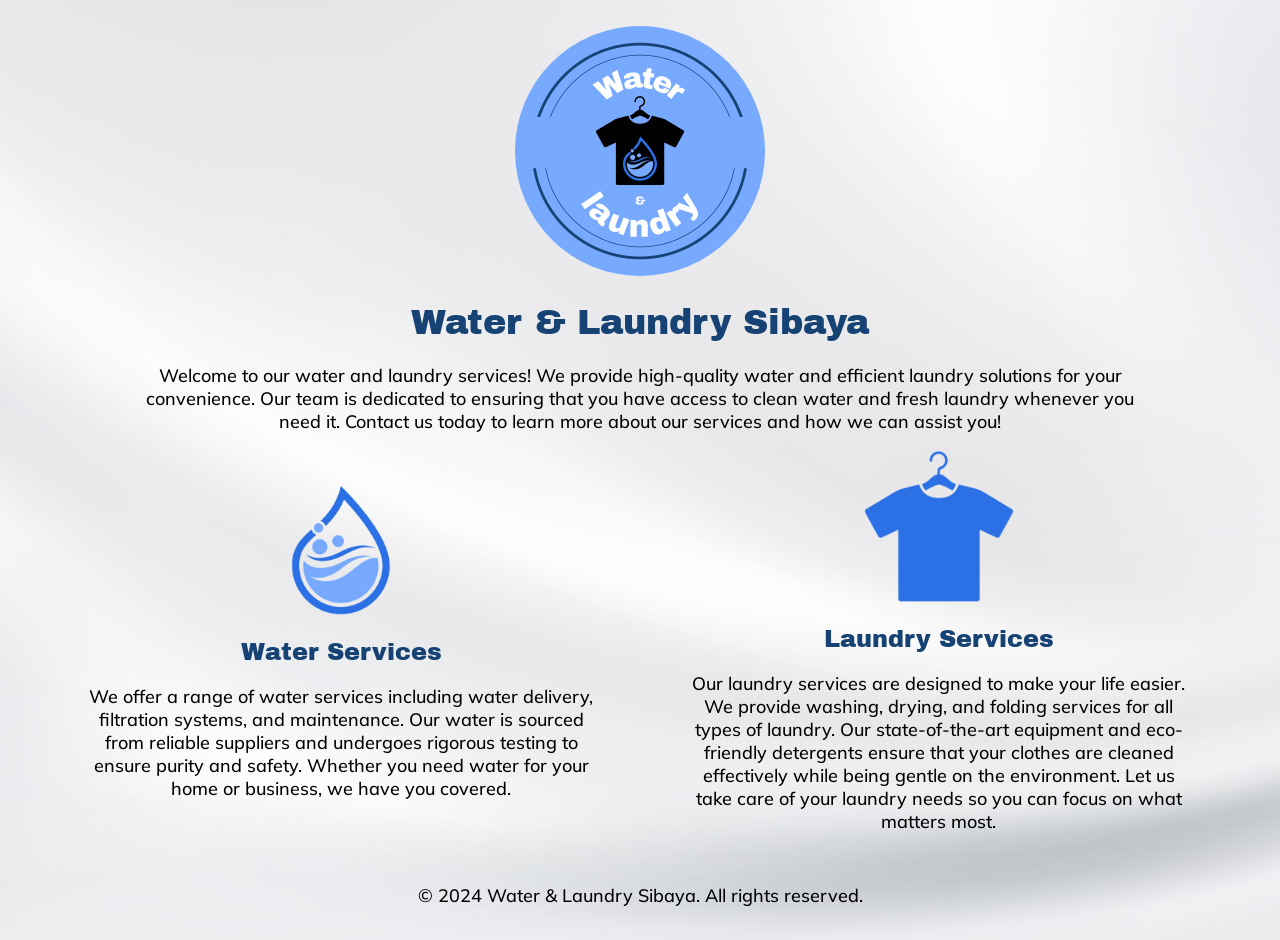
==== index.html @ 8939aa00 "Add files via upload" ====
<!DOCTYPE html>
<html lang="en">
<head>
    <meta charset="UTF-8">
    <meta name="viewport" content="width=device-width, initial-scale=1.0">
    <title>Water & Laundry</title>
    <link rel="stylesheet" href="style.css">
    <link rel="preconnect" href="https://fonts.googleapis.com">
    <link rel="preconnect" href="https://fonts.gstatic.com" crossorigin>
    <link href="https://fonts.googleapis.com/css2?family=Archivo+Black&display=swap" rel="stylesheet">
    <link href="https://fonts.googleapis.com/css2?family=Mulish:ital,wght@0,200..1000;1,200..1000&display=swap" rel="stylesheet">
</head>
<body>

    <div class="header">
        <a href="./contact.html"><img src="./logo.png" alt="Water & Laundry Logo" class="logo"></a>
        <h1>Water & Laundry Sibaya</h1>
        <p>Welcome to our water and laundry services! We provide high-quality water and efficient laundry solutions for your convenience. 
            Our team is dedicated to ensuring that you have access to clean water and fresh laundry whenever you need it. 
            Contact us today to learn more about our services and how we can assist you!
        </p>
    </div>
    
    <div class="container">
        <div class="service">
            <a href="./water.html"><img src="./waterIcon.png" alt="waterdrop" class="water-icon"/></a>
            <h2>Water Services</h2>
            <p>We offer a range of water services including water delivery, filtration systems, and maintenance. 
                Our water is sourced from reliable suppliers and undergoes rigorous testing to ensure purity and safety. 
                Whether you need water for your home or business, we have you covered.
            </p>
        </div>

        <div class="service">
            <a href="./laundry.html"><img src="./laundryIcon.png" alt="hung t-shirt" class="laundry-icon"/></a>
            <h2>Laundry Services</h2>
            <p>Our laundry services are designed to make your life easier. We provide washing, drying, and folding services for all types of laundry. 
                Our state-of-the-art equipment and eco-friendly detergents ensure that your clothes are cleaned effectively while being gentle on the environment. 
                Let us take care of your laundry needs so you can focus on what matters most.
            </p>
        </div>
        
    </div>
    
    <div class="footer">
        <p>&copy; 2024 Water & Laundry Sibaya. All rights reserved.</p>
    </div>

</body>
</html>
---- style.css ----
body {
    display: flex;
    flex-direction: column;
    margin: 0;
    align-self: center;
    min-height: 100vh;
    background-image: url(./whiteLinenbg.jpg);
    background-size: cover;
    overflow: hidden; /* prevents scrollbar*/
}

/* header */
.header {
    text-align: center;
    width: 80%;
    align-self: center;
    justify-self: center;
    margin-top: 2%;
}

.logo {
    width: 250px;
    border-radius: 50%;
    justify-self: center;
}

h1 {
    font-size: 35px;
}

h1, h2 {
    font-family: "Archivo Black", sans-serif;
    font-weight: 400;
    font-style: normal;
    color: #164374;
}

p {
    font-family: "Mulish", sans-serif;
    font-optical-sizing: auto;
    font-weight: 500;
    font-size: large;
    font-style: normal;
}

/* main page */
.container {
    display: flex;
    flex: 1; /* to make sure the footer is pushed to the absolute bottom */
    flex-direction: row;
    justify-content: space-evenly;
    align-items: center;
}

.service {
    text-align: center;
    width: 40%;
    align-self: center;
}

.water-icon {
    width: 100px;
}

.laundry-icon {
    width: 150px;
}


/* contact page */
.contact-info {
    display: flex;
    flex: 1; /* to make sure the footer is pushed to the absolute bottom */
    flex-direction: column;
    align-items: center;
    align-self: center;
    text-align: center;
    margin-top: 0;
}

/* water and laundry pages */
.service-container {
    width: 80%;
    display: flex;
    flex: 1; /* to make sure the footer is pushed to the absolute bottom */
    flex-direction: row;
    justify-content: space-evenly;
    align-items: center;
    align-self: center;
    text-align: center;
}

.price-list {
    list-style-type: none;
    padding: 0;
}

.price-list li {
    font-family: "Mulish", sans-serif;
    font-optical-sizing: auto;
    font-weight: 500;
    font-size: large;
    font-style: normal;
}

.delivery-details {
    width: 70%;
    align-self: center;
    text-align: center;
}

/* footer */
.footer {
    width: 100%;
    text-align: center;
    padding: 15px 0;
}
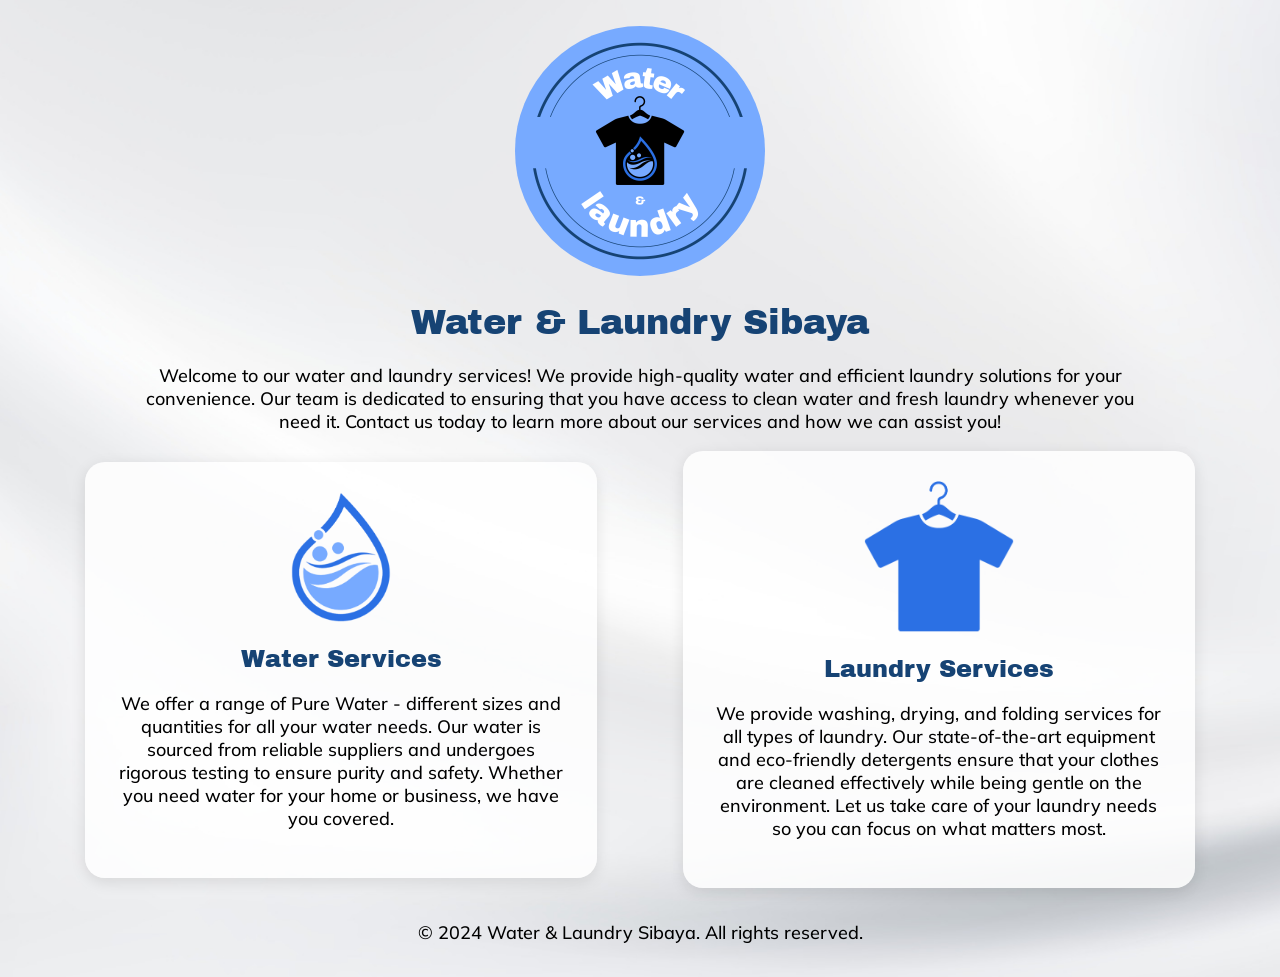
==== commit 79f17caf: "Revise water services description in index.html Updated water services description for clarity." ====
--- a/index.html
+++ b/index.html
@@ -25,7 +25,7 @@
         <div class="service">
             <a href="./water.html"><img src="./waterIcon.png" alt="waterdrop" class="water-icon"/></a>
             <h2>Water Services</h2>
-            <p>We offer a range of water services including water delivery, filtration systems, and maintenance. 
+            <p>We offer a range of Pure Water - different sizes and quantities for all your water needs.
                 Our water is sourced from reliable suppliers and undergoes rigorous testing to ensure purity and safety. 
                 Whether you need water for your home or business, we have you covered.
             </p>
@@ -34,7 +34,7 @@
         <div class="service">
             <a href="./laundry.html"><img src="./laundryIcon.png" alt="hung t-shirt" class="laundry-icon"/></a>
             <h2>Laundry Services</h2>
-            <p>Our laundry services are designed to make your life easier. We provide washing, drying, and folding services for all types of laundry. 
+            <p>We provide washing, drying, and folding services for all types of laundry. 
                 Our state-of-the-art equipment and eco-friendly detergents ensure that your clothes are cleaned effectively while being gentle on the environment. 
                 Let us take care of your laundry needs so you can focus on what matters most.
             </p>
@@ -47,4 +47,4 @@
     </div>
 
 </body>
-</html>+</html>
--- a/style.css
+++ b/style.css
@@ -1,8 +1,11 @@
+* {
+    box-sizing: border-box;
+}
+
 body {
     display: flex;
     flex-direction: column;
     margin: 0;
-    align-self: center;
     min-height: 100vh;
     background-image: url(./whiteLinenbg.jpg);
     background-size: cover;
@@ -56,6 +59,10 @@
     text-align: center;
     width: 40%;
     align-self: center;
+    background-color: rgba(255, 255, 255, 0.85); 
+    border-radius: 20px; 
+    padding: 30px;
+    box-shadow: 0 4px 15px rgba(0,0,0,0.1); /* a soft drop shadow */
 }
 
 .water-icon {
@@ -114,4 +121,4 @@
     width: 100%;
     text-align: center;
     padding: 15px 0;
-}+}
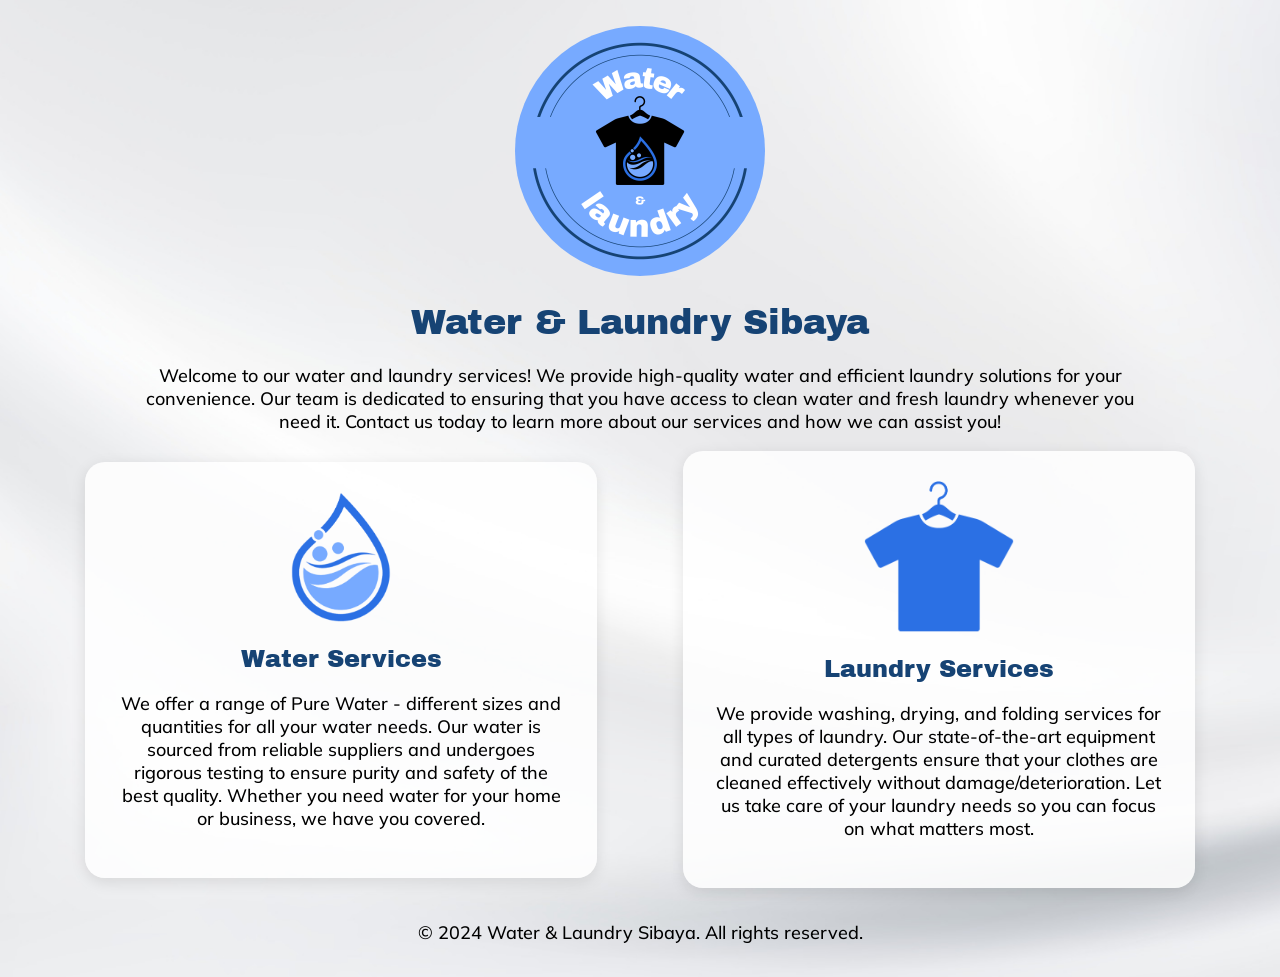
==== commit 4b8b7433: "Refine content in index.html for services Updated service descriptions for clarity and detail." ====
--- a/index.html
+++ b/index.html
@@ -26,7 +26,7 @@
             <a href="./water.html"><img src="./waterIcon.png" alt="waterdrop" class="water-icon"/></a>
             <h2>Water Services</h2>
             <p>We offer a range of Pure Water - different sizes and quantities for all your water needs.
-                Our water is sourced from reliable suppliers and undergoes rigorous testing to ensure purity and safety. 
+                Our water is sourced from reliable suppliers and undergoes rigorous testing to ensure purity and safety of the best quality. 
                 Whether you need water for your home or business, we have you covered.
             </p>
         </div>
@@ -35,7 +35,7 @@
             <a href="./laundry.html"><img src="./laundryIcon.png" alt="hung t-shirt" class="laundry-icon"/></a>
             <h2>Laundry Services</h2>
             <p>We provide washing, drying, and folding services for all types of laundry. 
-                Our state-of-the-art equipment and eco-friendly detergents ensure that your clothes are cleaned effectively while being gentle on the environment. 
+                Our state-of-the-art equipment and curated detergents ensure that your clothes are cleaned effectively without damage/deterioration. 
                 Let us take care of your laundry needs so you can focus on what matters most.
             </p>
         </div>
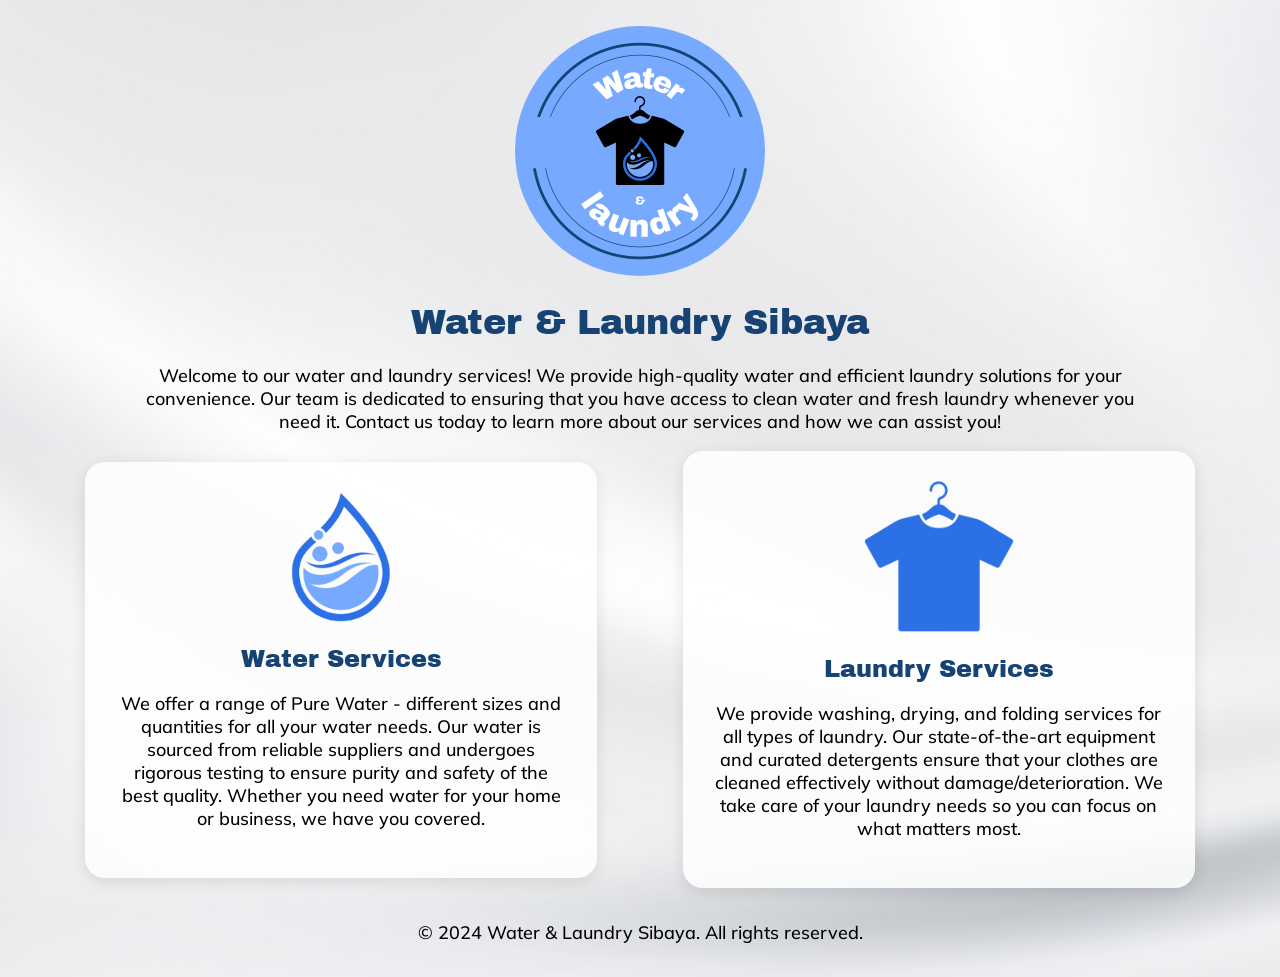
==== commit 97b2e4dd: "Fix HTML formatting and structure" ====
--- a/index.html
+++ b/index.html
@@ -36,7 +36,7 @@
             <h2>Laundry Services</h2>
             <p>We provide washing, drying, and folding services for all types of laundry. 
                 Our state-of-the-art equipment and curated detergents ensure that your clothes are cleaned effectively without damage/deterioration. 
-                Let us take care of your laundry needs so you can focus on what matters most.
+                We take care of your laundry needs so you can focus on what matters most.
             </p>
         </div>
         
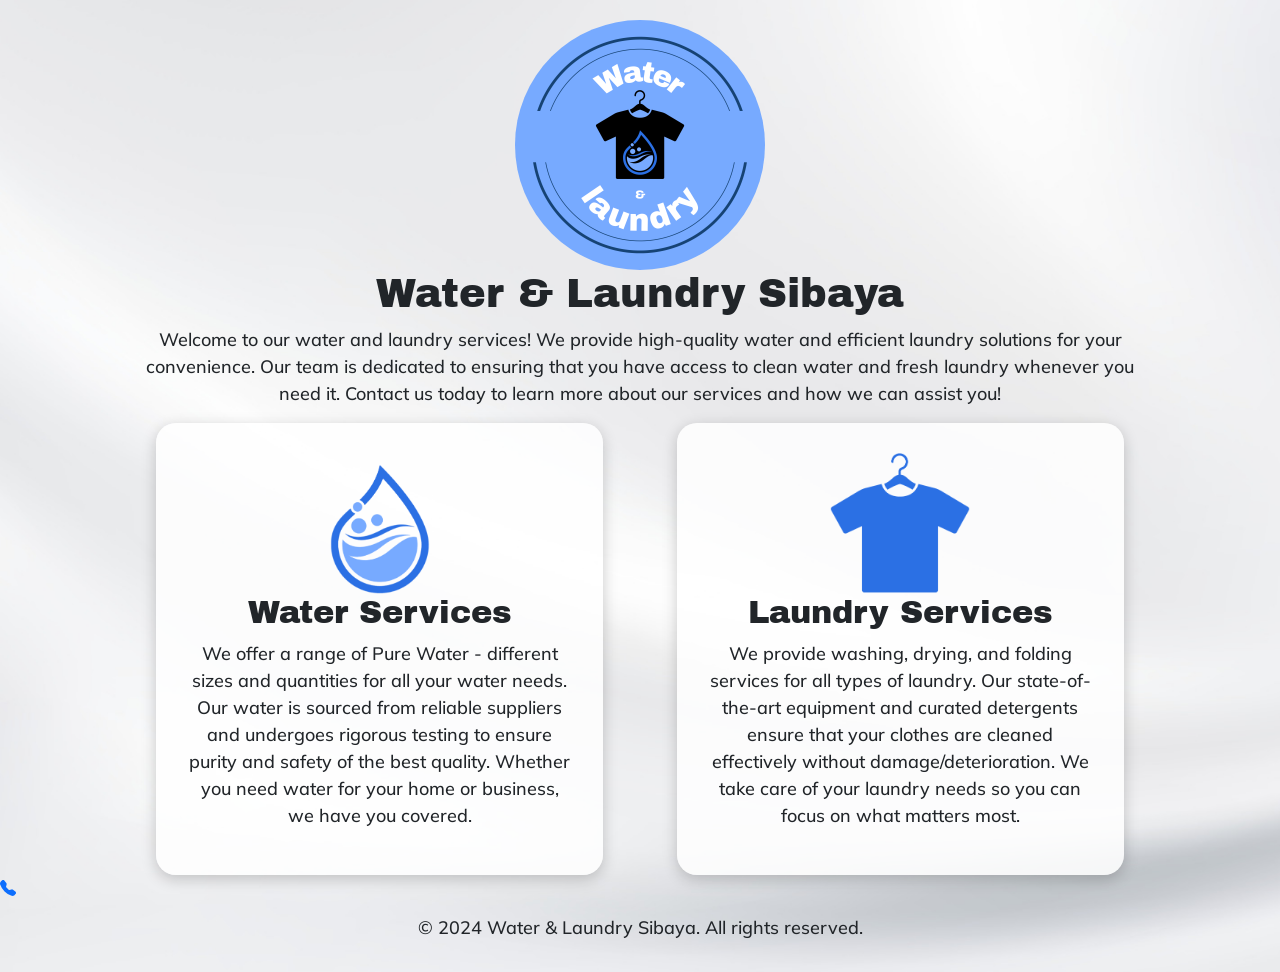
==== commit d47b23b9: "Integrate Bootstrap for enhanced styling Added Bootstrap CSS and JS for improved styling and functio" ====
--- a/index.html
+++ b/index.html
@@ -9,6 +9,7 @@
     <link rel="preconnect" href="https://fonts.gstatic.com" crossorigin>
     <link href="https://fonts.googleapis.com/css2?family=Archivo+Black&display=swap" rel="stylesheet">
     <link href="https://fonts.googleapis.com/css2?family=Mulish:ital,wght@0,200..1000;1,200..1000&display=swap" rel="stylesheet">
+    <link href="https://cdn.jsdelivr.net/npm/bootstrap@5.3.8/dist/css/bootstrap.min.css" rel="stylesheet" integrity="sha384-sRIl4kxILFvY47J16cr9ZwB07vP4J8+LH7qKQnuqkuIAvNWLzeN8tE5YBujZqJLB" crossorigin="anonymous">
 </head>
 <body>
 
@@ -41,10 +42,17 @@
         </div>
         
     </div>
+
+    <a href="./contact.html" class="floating-contact-btn">
+        <svg xmlns="http://www.w3.org/2000/svg" width="16" height="16" fill="currentColor" class="bi bi-telephone-fill" viewBox="0 0 16 16">
+            <path fill-rule="evenodd" d="M1.885.511a1.745 1.745 0 0 1 2.61.163L6.29 2.98c.329.423.445.974.315 1.494l-.547 2.19a.68.68 0 0 0 .178.643l2.457 2.457a.68.68 0 0 0 .644.178l2.189-.547a1.75 1.75 0 0 1 1.494.315l2.306 1.794c.829.645.905 1.87.163 2.611l-1.034 1.034c-.74.74-1.846 1.065-2.877.702a18.6 18.6 0 0 1-7.01-4.42 18.6 18.6 0 0 1-4.42-7.009c-.362-1.03-.037-2.137.703-2.877z"/>
+        </svg>
+    </a>
     
     <div class="footer">
         <p>&copy; 2024 Water & Laundry Sibaya. All rights reserved.</p>
     </div>
 
+    <script src="https://cdn.jsdelivr.net/npm/bootstrap@5.3.8/dist/js/bootstrap.bundle.min.js" integrity="sha384-FKyoEForCGlyvwx9Hj09JcYn3nv7wiPVlz7YYwJrWVcXK/BmnVDxM+D2scQbITxI" crossorigin="anonymous"></script>
 </body>
 </html>
--- a/style.css
+++ b/style.css
@@ -10,6 +10,7 @@
     background-image: url(./whiteLinenbg.jpg);
     background-size: cover;
     overflow: hidden; /* prevents scrollbar*/
+    justify-content: flex-start;
 }
 
 /* header */
@@ -18,7 +19,7 @@
     width: 80%;
     align-self: center;
     justify-self: center;
-    margin-top: 2%;
+    margin-top: 20px;
 }
 
 .logo {
@@ -27,15 +28,24 @@
     justify-self: center;
 }
 
-h1 {
-    font-size: 35px;
-}
-
 h1, h2 {
     font-family: "Archivo Black", sans-serif;
     font-weight: 400;
     font-style: normal;
     color: #164374;
+    align-self: center;
+    text-align: center;
+    justify-self: center;
+}
+
+h1 {
+    font-size: 35px;
+    margin-top: 20px;  
+    margin-bottom: 0; 
+}
+
+h2 {
+    margin-top: 0;
 }
 
 p {
@@ -44,6 +54,9 @@
     font-weight: 500;
     font-size: large;
     font-style: normal;
+    align-self: center;
+    text-align: center;
+    justify-self: center;
 }
 
 /* main page */
@@ -62,39 +75,76 @@
     background-color: rgba(255, 255, 255, 0.85); 
     border-radius: 20px; 
     padding: 30px;
-    box-shadow: 0 4px 15px rgba(0,0,0,0.1); /* a soft drop shadow */
+    box-shadow: 0 4px 15px rgba(0,0,0,0.2); /* a soft drop shadow */
 }
 
 .water-icon {
     width: 100px;
+    margin-top: 10.9px;
 }
 
 .laundry-icon {
-    width: 150px;
+    width: 140px;
 }
 
 
 /* contact page */
+.contact-h1{
+    margin-top: 0;
+}
+
 .contact-info {
     display: flex;
-    flex: 1; /* to make sure the footer is pushed to the absolute bottom */
     flex-direction: column;
     align-items: center;
     align-self: center;
     text-align: center;
-    margin-top: 0;
+    margin: 2% 0;
+    width: 60%;
+    background-color: rgba(255, 255, 255, 0.85); 
+    border-radius: 20px; 
+    padding: 30px;
+    box-shadow: 0 4px 15px rgba(0,0,0,0.2); /* a soft drop shadow */
 }
 
 /* water and laundry pages */
 .service-container {
     width: 80%;
+    height: 22%;
     display: flex;
     flex: 1; /* to make sure the footer is pushed to the absolute bottom */
     flex-direction: row;
     justify-content: space-evenly;
-    align-items: center;
+    align-items: flex-start;
     align-self: center;
     text-align: center;
+    margin-top: 20px;
+}
+
+.service-details {
+    align-items: center;
+    align-self: flex-start;
+    text-align: center;
+    margin: 0;
+    width: 30%;
+    min-height: 200px;
+    background-color: rgba(255, 255, 255, 0.85); 
+    border-radius: 20px; 
+    padding: 25px;
+    box-shadow: 0 4px 15px rgba(0,0,0,0.2); /* a soft drop shadow */
+}
+
+.laundryService-details {
+    align-items: center;
+    align-self: flex-start;
+    text-align: center;
+    margin: 0;
+    width: 30%;
+    min-height: 240px;
+    background-color: rgba(255, 255, 255, 0.85); 
+    border-radius: 20px; 
+    padding: 25px;
+    box-shadow: 0 4px 15px rgba(0,0,0,0.2); /* a soft drop shadow */
 }
 
 .price-list {
@@ -108,12 +158,16 @@
     font-weight: 500;
     font-size: large;
     font-style: normal;
+    align-self: center;
+    text-align: center;
+    justify-self: center;
 }
 
 .delivery-details {
     width: 70%;
     align-self: center;
     text-align: center;
+    margin-top: 10px; /* ensures a small gap below cards */
 }
 
 /* footer */
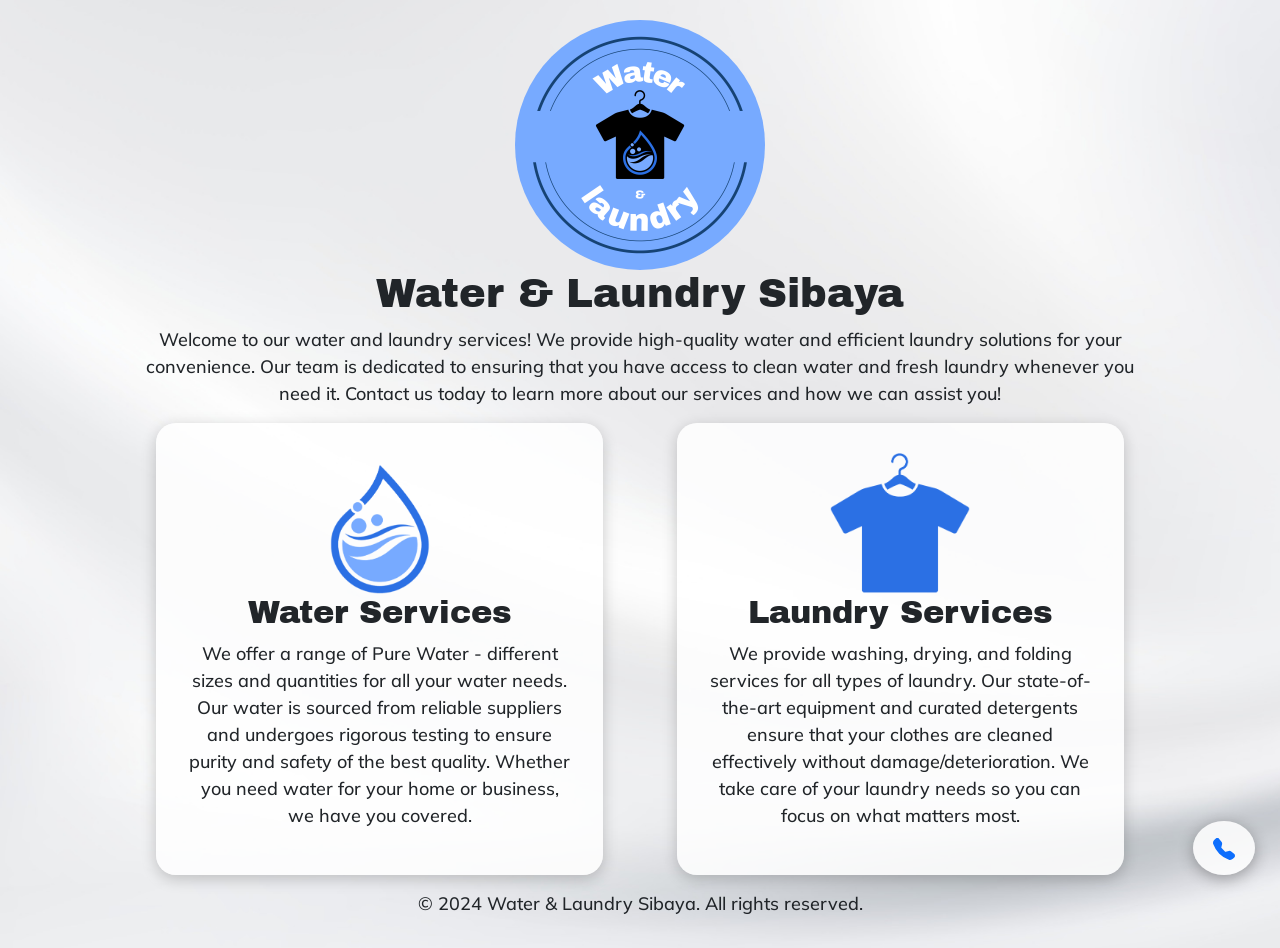
==== commit 08e38fa8: "Fix HTML encoding issues in index.html" ====
--- a/index.html
+++ b/index.html
@@ -44,7 +44,7 @@
     </div>
 
     <a href="./contact.html" class="floating-contact-btn">
-        <svg xmlns="http://www.w3.org/2000/svg" width="16" height="16" fill="currentColor" class="bi bi-telephone-fill" viewBox="0 0 16 16">
+        <svg xmlns="http://www.w3.org/2000/svg" width="22" height="22" fill="currentColor" class="bi bi-telephone-fill" viewBox="0 0 16 16">
             <path fill-rule="evenodd" d="M1.885.511a1.745 1.745 0 0 1 2.61.163L6.29 2.98c.329.423.445.974.315 1.494l-.547 2.19a.68.68 0 0 0 .178.643l2.457 2.457a.68.68 0 0 0 .644.178l2.189-.547a1.75 1.75 0 0 1 1.494.315l2.306 1.794c.829.645.905 1.87.163 2.611l-1.034 1.034c-.74.74-1.846 1.065-2.877.702a18.6 18.6 0 0 1-7.01-4.42 18.6 18.6 0 0 1-4.42-7.009c-.362-1.03-.037-2.137.703-2.877z"/>
         </svg>
     </a>
--- a/style.css
+++ b/style.css
@@ -110,9 +110,7 @@
 /* water and laundry pages */
 .service-container {
     width: 80%;
-    height: 22%;
     display: flex;
-    flex: 1; /* to make sure the footer is pushed to the absolute bottom */
     flex-direction: row;
     justify-content: space-evenly;
     align-items: flex-start;
@@ -167,7 +165,27 @@
     width: 70%;
     align-self: center;
     text-align: center;
-    margin-top: 10px; /* ensures a small gap below cards */
+    margin-top: 30px; /* ensures a small gap below cards */
+    flex: 1;
+}
+
+/* contact button */
+.floating-contact-btn {
+    position: fixed;
+    bottom: 25px; /* distance from the bottom of the screen */
+    right: 25px;  /* distance from the right side of the screen */
+    background-color: rgba(255, 255, 255, 0.85);
+    text-decoration: none;
+    padding: 15px 20px;
+    border-radius: 50%; /* clean round shape */
+    box-shadow: 0 4px 15px rgba(0, 0, 0, 0.3);
+    z-index: 9999; /* to make sure it floats on top of everything else */
+    transition: transform 0.2s ease, background-color 0.2s ease;
+}
+
+.floating-contact-btn:hover {
+    background-color: #0f3054; /* darkens slightly on hover */
+    transform: translateY(-3px); /* subtle lift effect */
 }
 
 /* footer */
@@ -175,4 +193,5 @@
     width: 100%;
     text-align: center;
     padding: 15px 0;
+    margin-top: auto; /* ensures it stays locked to the screen floor */
 }
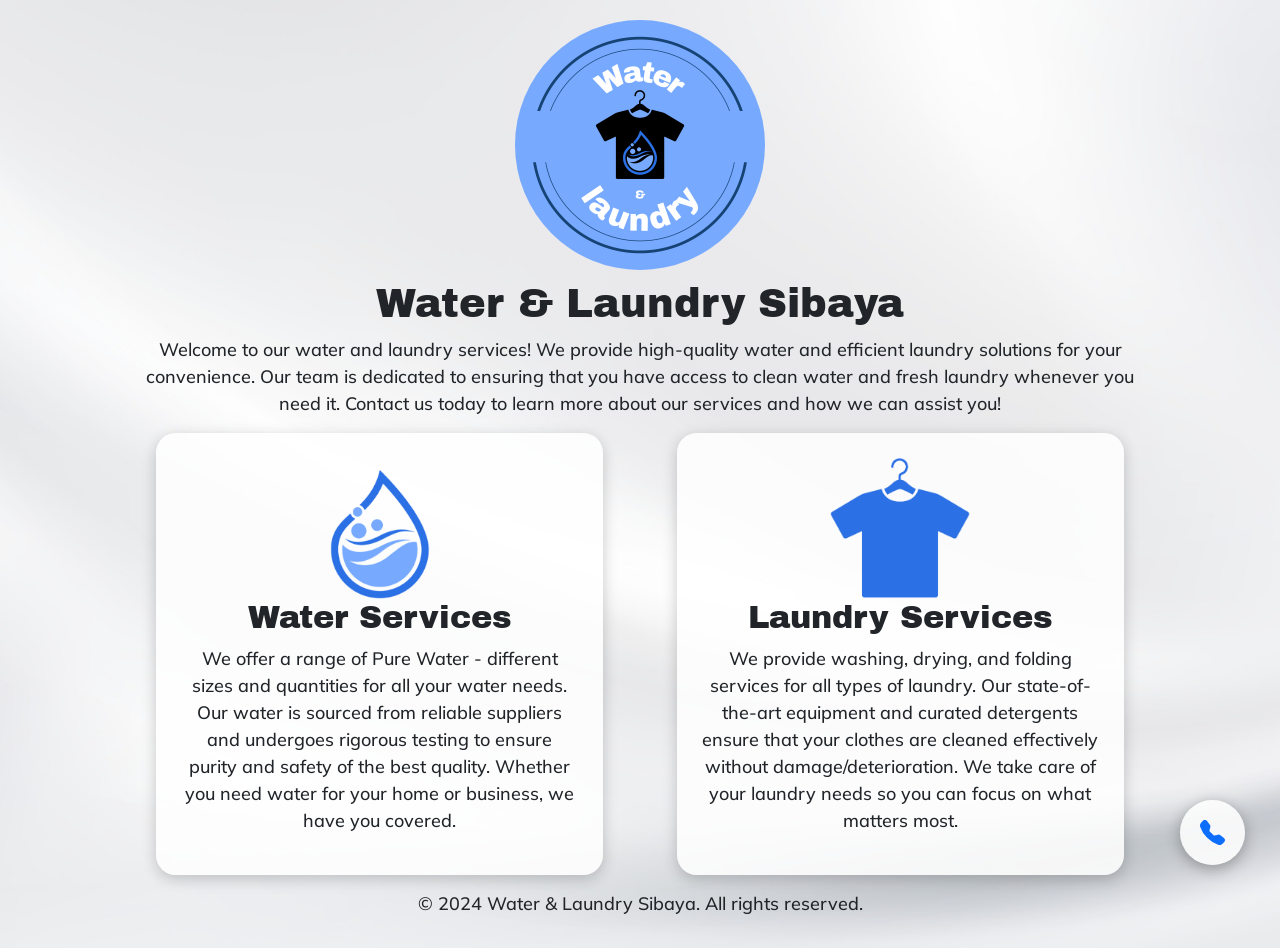
==== commit 2b754946: "Fix HTML encoding issues in index.html" ====
--- a/index.html
+++ b/index.html
@@ -44,7 +44,7 @@
     </div>
 
     <a href="./contact.html" class="floating-contact-btn">
-        <svg xmlns="http://www.w3.org/2000/svg" width="22" height="22" fill="currentColor" class="bi bi-telephone-fill" viewBox="0 0 16 16">
+        <svg xmlns="http://www.w3.org/2000/svg" width="25" height="25" fill="currentColor" class="bi bi-telephone-fill" viewBox="0 0 16 16">
             <path fill-rule="evenodd" d="M1.885.511a1.745 1.745 0 0 1 2.61.163L6.29 2.98c.329.423.445.974.315 1.494l-.547 2.19a.68.68 0 0 0 .178.643l2.457 2.457a.68.68 0 0 0 .644.178l2.189-.547a1.75 1.75 0 0 1 1.494.315l2.306 1.794c.829.645.905 1.87.163 2.611l-1.034 1.034c-.74.74-1.846 1.065-2.877.702a18.6 18.6 0 0 1-7.01-4.42 18.6 18.6 0 0 1-4.42-7.009c-.362-1.03-.037-2.137.703-2.877z"/>
         </svg>
     </a>
--- a/style.css
+++ b/style.css
@@ -26,6 +26,7 @@
     width: 250px;
     border-radius: 50%;
     justify-self: center;
+    margin-bottom: 10px;
 }
 
 h1, h2 {
@@ -64,6 +65,7 @@
     display: flex;
     flex: 1; /* to make sure the footer is pushed to the absolute bottom */
     flex-direction: row;
+    width: 100%;
     justify-content: space-evenly;
     align-items: center;
 }
@@ -74,7 +76,7 @@
     align-self: center;
     background-color: rgba(255, 255, 255, 0.85); 
     border-radius: 20px; 
-    padding: 30px;
+    padding: 25px;
     box-shadow: 0 4px 15px rgba(0,0,0,0.2); /* a soft drop shadow */
 }
 
@@ -172,11 +174,11 @@
 /* contact button */
 .floating-contact-btn {
     position: fixed;
-    bottom: 25px; /* distance from the bottom of the screen */
-    right: 25px;  /* distance from the right side of the screen */
+    bottom: 35px; /* distance from the bottom of the screen */
+    right: 35px;  /* distance from the right side of the screen */
     background-color: rgba(255, 255, 255, 0.85);
     text-decoration: none;
-    padding: 15px 20px;
+    padding: 20px;
     border-radius: 50%; /* clean round shape */
     box-shadow: 0 4px 15px rgba(0, 0, 0, 0.3);
     z-index: 9999; /* to make sure it floats on top of everything else */
@@ -184,7 +186,7 @@
 }
 
 .floating-contact-btn:hover {
-    background-color: #0f3054; /* darkens slightly on hover */
+    background-color: #b8cdf1; 
     transform: translateY(-3px); /* subtle lift effect */
 }
 
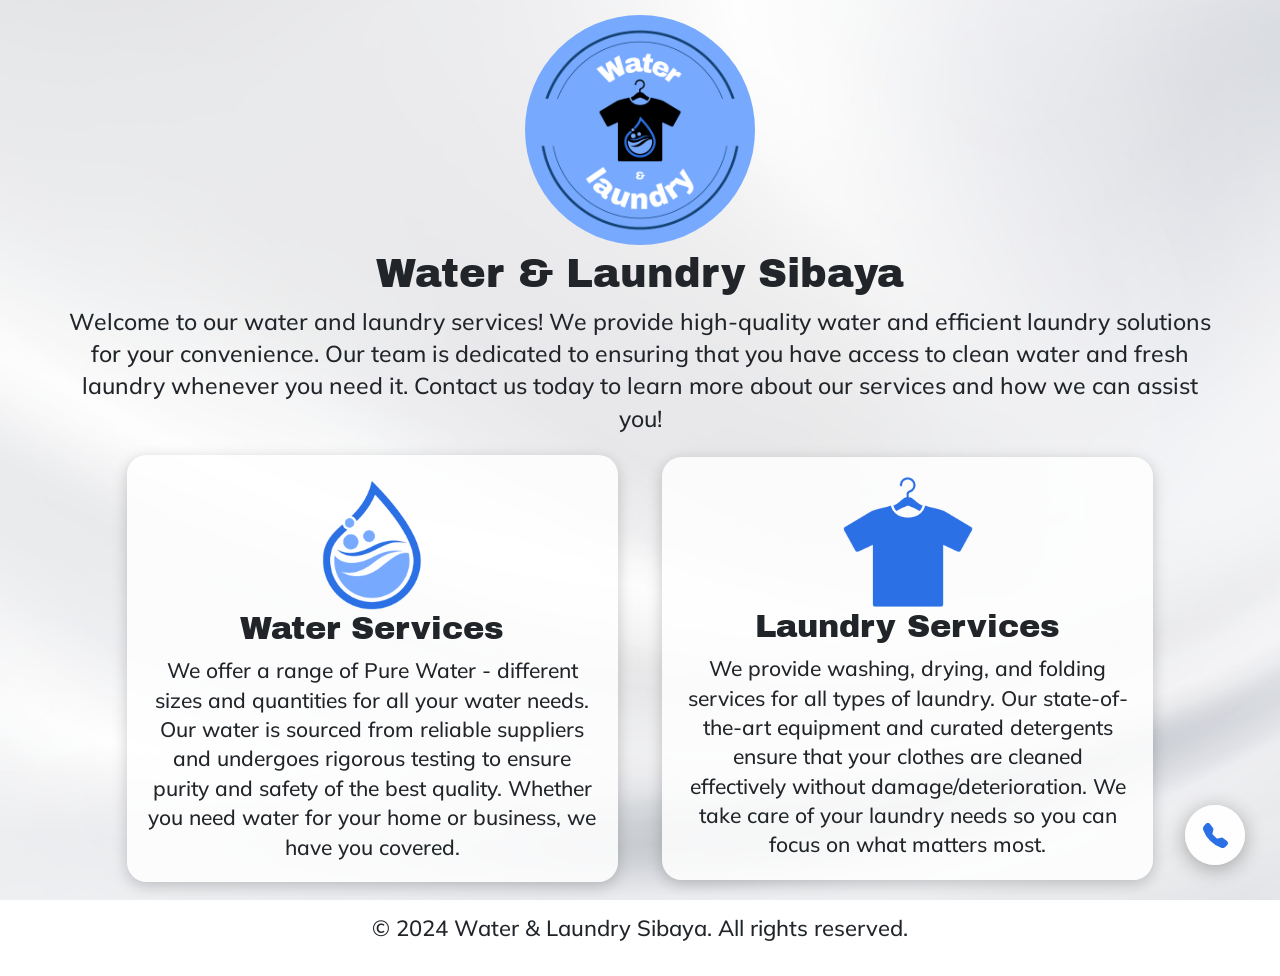
==== commit c6b6e27b: "specify contact icon fill #2b70e4" ====
--- a/index.html
+++ b/index.html
@@ -44,7 +44,7 @@
     </div>
 
     <a href="./contact.html" class="floating-contact-btn">
-        <svg xmlns="http://www.w3.org/2000/svg" width="25" height="25" fill="currentColor" class="bi bi-telephone-fill" viewBox="0 0 16 16">
+        <svg xmlns="http://www.w3.org/2000/svg" width="25" height="25" fill="#2b70e4" class="bi bi-telephone-fill" viewBox="0 0 16 16">
             <path fill-rule="evenodd" d="M1.885.511a1.745 1.745 0 0 1 2.61.163L6.29 2.98c.329.423.445.974.315 1.494l-.547 2.19a.68.68 0 0 0 .178.643l2.457 2.457a.68.68 0 0 0 .644.178l2.189-.547a1.75 1.75 0 0 1 1.494.315l2.306 1.794c.829.645.905 1.87.163 2.611l-1.034 1.034c-.74.74-1.846 1.065-2.877.702a18.6 18.6 0 0 1-7.01-4.42 18.6 18.6 0 0 1-4.42-7.009c-.362-1.03-.037-2.137.703-2.877z"/>
         </svg>
     </a>
--- a/style.css
+++ b/style.css
@@ -1,3 +1,4 @@
+/* base styles */
 * {
     box-sizing: border-box;
 }
@@ -6,188 +7,209 @@
     display: flex;
     flex-direction: column;
     margin: 0;
-    min-height: 100vh;
+    height: 100vh; 
     background-image: url(./whiteLinenbg.jpg);
     background-size: cover;
-    overflow: hidden; /* prevents scrollbar*/
-    justify-content: flex-start;
-}
-
-/* header */
-.header {
-    text-align: center;
-    width: 80%;
-    align-self: center;
-    justify-self: center;
-    margin-top: 20px;
-}
-
-.logo {
-    width: 250px;
-    border-radius: 50%;
-    justify-self: center;
-    margin-bottom: 10px;
-}
-
+    background-position: center;
+    background-attachment: fixed;
+    overflow: hidden; 
+    justify-content: space-between; 
+}
+
+/* common text elements */
 h1, h2 {
     font-family: "Archivo Black", sans-serif;
     font-weight: 400;
     font-style: normal;
     color: #164374;
-    align-self: center;
-    text-align: center;
-    justify-self: center;
+    text-align: center;
+    align-self: center;
 }
 
 h1 {
-    font-size: 35px;
-    margin-top: 20px;  
-    margin-bottom: 0; 
+    font-size: 42px; 
+    margin-top: 10px;  
+    margin-bottom: 5px; 
 }
 
 h2 {
     margin-top: 0;
+    margin-bottom: 12px;
+    font-size: 32px;
 }
 
 p {
     font-family: "Mulish", sans-serif;
     font-optical-sizing: auto;
     font-weight: 500;
-    font-size: large;
+    font-size: 22px;
     font-style: normal;
-    align-self: center;
-    text-align: center;
-    justify-self: center;
-}
-
-/* main page */
+    text-align: center;
+    line-height: 1.5;
+    margin-top: 0;
+    margin-bottom: 15px;
+}
+
+/* header sections */
+.header {
+    text-align: center;
+    width: 90%;
+    align-self: center;
+    margin-top: 15px; 
+}
+
+.logo {
+    width: 230px; 
+    border-radius: 50%;
+    transition: width 0.3s ease;
+    margin-bottom: 5px;
+}
+
+.header p {
+    font-size: 23px;
+    line-height: 1.4;
+    margin-bottom: 5px;
+    max-width: 1200px;
+    margin-left: auto;
+    margin-right: auto;
+}
+
+/* home page */
 .container {
     display: flex;
-    flex: 1; /* to make sure the footer is pushed to the absolute bottom */
+    flex: auto; 
     flex-direction: row;
     width: 100%;
     justify-content: space-evenly;
     align-items: center;
+    margin: 15px 0; 
+    padding: 0;
 }
 
 .service {
     text-align: center;
-    width: 40%;
-    align-self: center;
+    width: 44%;
+    background-color: rgba(255, 255, 255, 0.85); 
+    border-radius: 20px; 
+    padding: 20px; 
+    box-shadow: 0 4px 15px rgba(0,0,0,0.2);
+}
+
+.service h2 {
+    margin-bottom: 8px;
+}
+
+.service p {
+    font-size: 21px;
+    line-height: 1.4;
+    margin-bottom: 0;
+}
+
+.water-icon {
+    width: 100px; 
+    margin-top: 5px;
+}
+
+.laundry-icon {
+    width: 130px; 
+}
+
+/* service pages (water, laundry) */
+.service-container {
+    width: 80%;
+    display: flex;
+    flex-direction: row;
+    justify-content: space-evenly;
+    align-items: stretch; 
+    align-self: center;
+    margin-top: 25px;
+    gap: 20px; 
+}
+
+.service-details, .laundryService-details {
+    display: flex;
+    flex-direction: column;
+    align-items: center;
+    text-align: center;
+    width: 30%;
     background-color: rgba(255, 255, 255, 0.85); 
     border-radius: 20px; 
     padding: 25px;
-    box-shadow: 0 4px 15px rgba(0,0,0,0.2); /* a soft drop shadow */
-}
-
-.water-icon {
-    width: 100px;
-    margin-top: 10.9px;
-}
-
-.laundry-icon {
-    width: 140px;
-}
-
-
-/* contact page */
-.contact-h1{
-    margin-top: 0;
-}
-
-.contact-info {
-    display: flex;
-    flex-direction: column;
-    align-items: center;
-    align-self: center;
-    text-align: center;
-    margin: 2% 0;
-    width: 60%;
-    background-color: rgba(255, 255, 255, 0.85); 
-    border-radius: 20px; 
-    padding: 30px;
-    box-shadow: 0 4px 15px rgba(0,0,0,0.2); /* a soft drop shadow */
-}
-
-/* water and laundry pages */
-.service-container {
-    width: 80%;
-    display: flex;
-    flex-direction: row;
-    justify-content: space-evenly;
-    align-items: flex-start;
-    align-self: center;
-    text-align: center;
-    margin-top: 20px;
-}
-
-.service-details {
-    align-items: center;
-    align-self: flex-start;
-    text-align: center;
-    margin: 0;
-    width: 30%;
-    min-height: 200px;
-    background-color: rgba(255, 255, 255, 0.85); 
-    border-radius: 20px; 
-    padding: 25px;
-    box-shadow: 0 4px 15px rgba(0,0,0,0.2); /* a soft drop shadow */
-}
-
-.laundryService-details {
-    align-items: center;
-    align-self: flex-start;
-    text-align: center;
-    margin: 0;
-    width: 30%;
-    min-height: 240px;
-    background-color: rgba(255, 255, 255, 0.85); 
-    border-radius: 20px; 
-    padding: 25px;
-    box-shadow: 0 4px 15px rgba(0,0,0,0.2); /* a soft drop shadow */
+    box-shadow: 0 4px 15px rgba(0,0,0,0.2); 
 }
 
 .price-list {
     list-style-type: none;
     padding: 0;
+    margin: 0;
+    width: 100%;
+    flex-grow: 1; 
+    display: flex;
+    flex-direction: column;
+    justify-content: flex-start;
 }
 
 .price-list li {
     font-family: "Mulish", sans-serif;
-    font-optical-sizing: auto;
     font-weight: 500;
-    font-size: large;
-    font-style: normal;
-    align-self: center;
-    text-align: center;
-    justify-self: center;
+    font-size: 21px;
+    text-align: center;
+    margin-bottom: 12px;
+}
+
+.price-list li:last-child {
+    margin-bottom: 0;
 }
 
 .delivery-details {
     width: 70%;
     align-self: center;
     text-align: center;
-    margin-top: 30px; /* ensures a small gap below cards */
+    margin-top: 35px; 
+    margin-bottom: 20px;
     flex: 1;
 }
 
-/* contact button */
+/* contact page */
+.contact-h1 {
+    margin-top: 0;
+    margin-bottom: 20px;
+}
+
+.contact-info {
+    display: flex;
+    flex-direction: column;
+    align-items: center;
+    align-self: center;
+    text-align: center;
+    margin: 40px 0;
+    width: 50%;
+    background-color: rgba(255, 255, 255, 0.85); 
+    border-radius: 20px; 
+    padding: 35px;
+    box-shadow: 0 4px 15px rgba(0,0,0,0.2); 
+}
+
+/* floating contact button (PC default version) */
 .floating-contact-btn {
     position: fixed;
-    bottom: 35px; /* distance from the bottom of the screen */
-    right: 35px;  /* distance from the right side of the screen */
-    background-color: rgba(255, 255, 255, 0.85);
-    text-decoration: none;
-    padding: 20px;
-    border-radius: 50%; /* clean round shape */
-    box-shadow: 0 4px 15px rgba(0, 0, 0, 0.3);
-    z-index: 9999; /* to make sure it floats on top of everything else */
+    bottom: 35px; 
+    right: 35px;  
+    background-color: rgba(255, 255, 255, 0.95);
+    width: 60px;   
+    height: 60px;
+    display: flex; 
+    justify-content: center;
+    align-items: center;
+    border-radius: 50%; 
+    box-shadow: 0 4px 20px rgba(0, 0, 0, 0.3);
+    z-index: 9999; 
     transition: transform 0.2s ease, background-color 0.2s ease;
 }
 
 .floating-contact-btn:hover {
     background-color: #b8cdf1; 
-    transform: translateY(-3px); /* subtle lift effect */
+    transform: translateY(-4px); 
 }
 
 /* footer */
@@ -195,5 +217,114 @@
     width: 100%;
     text-align: center;
     padding: 15px 0;
-    margin-top: auto; /* ensures it stays locked to the screen floor */
-}
+    margin-top: auto; 
+}
+
+/* tablet screens */
+@media (max-width: 1024px) {
+    body {
+        height: auto;
+        min-height: 100vh;
+        overflow-y: auto;
+    }
+
+    .container {
+        align-items: stretch;
+    }
+
+    .header, .service-container, .contact-info, .delivery-details {
+        width: 90%; 
+    }
+    
+    .service-container {
+        display: flex;
+        flex-direction: row;
+        justify-content: space-evenly;
+        align-items: stretch; 
+        gap: 15px;
+    }
+
+    .service-details, .laundryService-details {
+        display: flex;
+        flex-direction: column;
+        width: 32%; 
+        padding: 20px 15px;
+        min-height: auto; 
+        height: auto;     
+    }
+
+    .contact-info {
+        width: 70%;
+    }
+}
+
+/* mobile screens */
+@media (max-width: 768px) {
+    body {
+        height: auto;
+        min-height: 100vh;
+        overflow-y: auto; 
+    }
+
+    .logo {
+        width: 180px; 
+    }
+
+    h1 {
+        font-size: 28px; 
+    }
+
+    h2 {
+        font-size: 22px;
+    }
+
+    p, .price-list li {
+        font-size: 16px; 
+    }
+
+    .header p {
+        font-size: 18px;
+    }
+    
+    .service p {
+        font-size: 17px;
+    }
+
+    /* column, for cleaner layout on mobile screens */
+    .container, .service-container {
+        flex-direction: column;
+        align-items: center;
+        gap: 25px; 
+        padding: 10px 0;
+        margin: 15px 0;
+    }
+
+    .service, .service-details, .laundryService-details, .delivery-details {
+        width: 100%; 
+        min-height: auto; 
+        padding: 25px 20px;
+    }
+
+    .contact-info {
+        width: 90%; 
+        padding: 25px 20px;
+        margin-top: 20px; 
+        margin-bottom: 0;
+        margin-left: 0;
+        margin-right: 0;
+    }
+
+    .delivery-details {
+        width: 100%;
+        padding: 0 10px;
+    }
+
+    /* to relocate floating button to top-right on mobile screens */
+    .floating-contact-btn {
+        top: 20px;     
+        right: 20px;   
+        bottom: auto;  
+        width: 50px;
+        height: 50px;
+    }
+}
